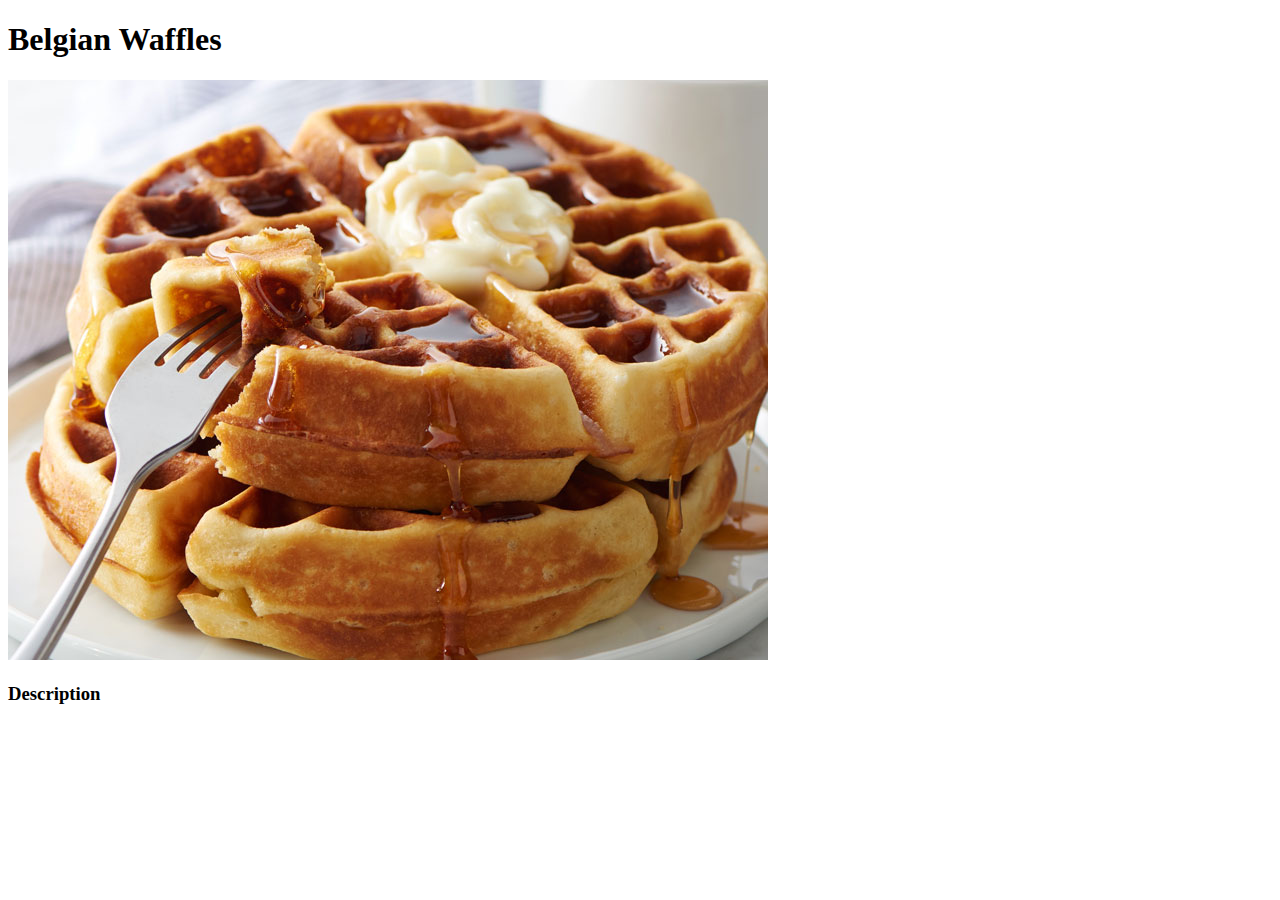
==== recipes/belgian-waffles.html @ f82744e6 "Add belgian-waffle.html" ====
<!DOCTYPE html>
<html lang="en">

<head>
    <meta charset="UTF-8">
    <title>Belgian Waffles</title>
</head>

<body>
    <h1>Belgian Waffles</h1>
    <img src="/images/b-waffles.jpg" alt="Belgian Waffles">
    <h3>Description</h3>
    <p></p>
</body>

</html>
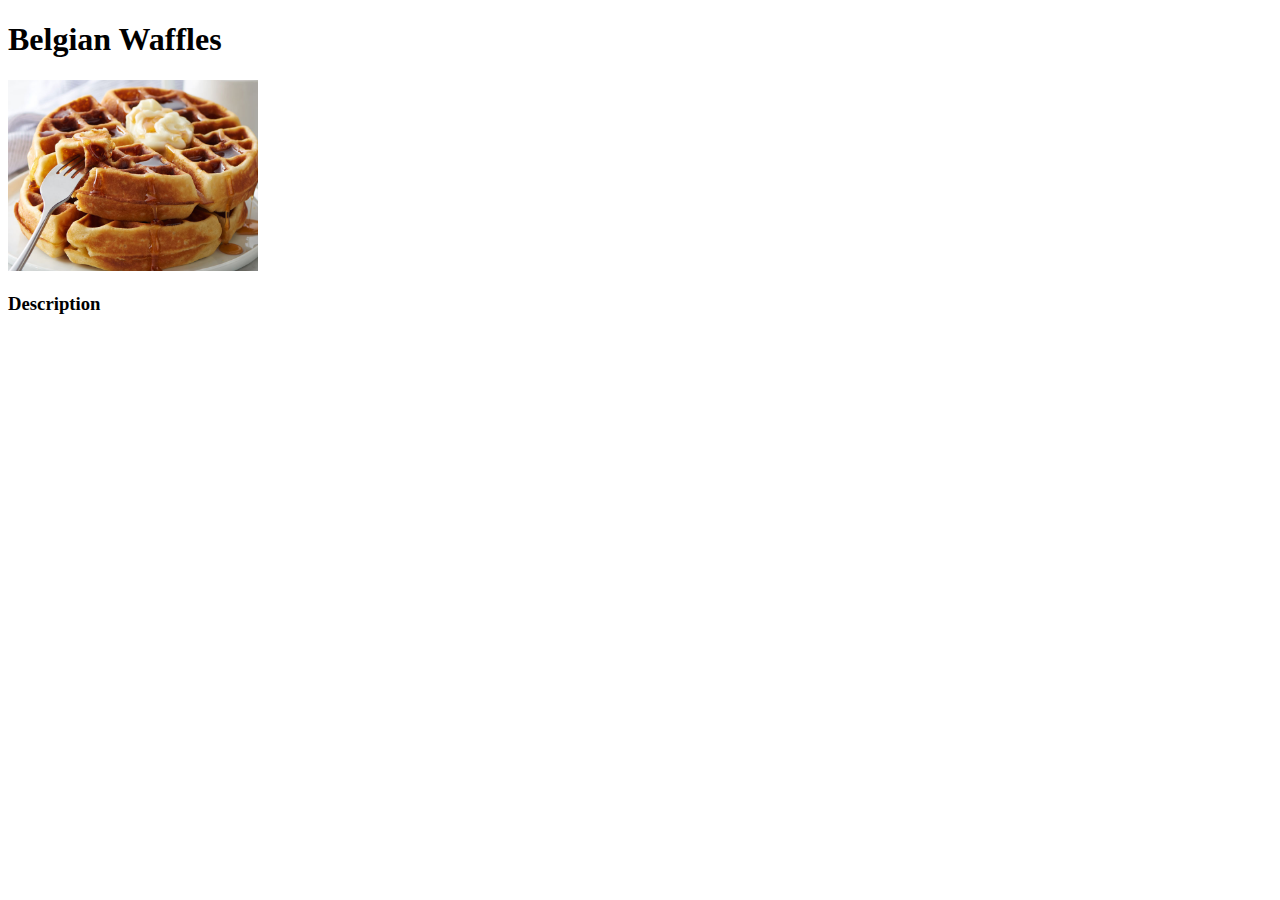
==== commit b6bc0417: "Fix Image" ====
--- a/recipes/belgian-waffles.html
+++ b/recipes/belgian-waffles.html
@@ -8,7 +8,7 @@
 
 <body>
     <h1>Belgian Waffles</h1>
-    <img src="/images/b-waffles.jpg" alt="Belgian Waffles">
+    <img src="../images/b-waffles.jpg" alt="Belgian Waffles" width="250px">
     <h3>Description</h3>
     <p></p>
 </body>
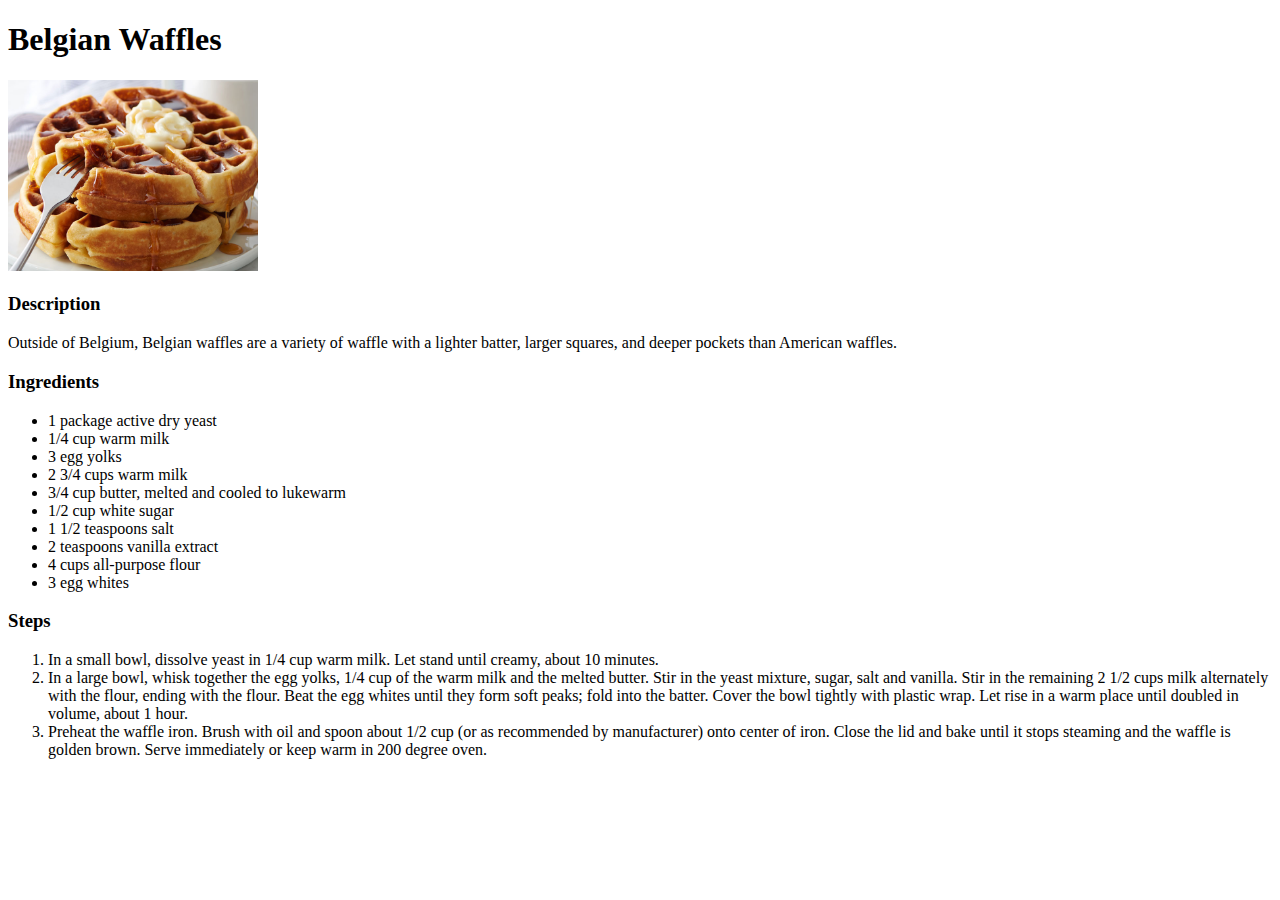
==== commit 7d9c9866: "Add image and Update file contents" ====
--- a/recipes/belgian-waffles.html
+++ b/recipes/belgian-waffles.html
@@ -7,10 +7,39 @@
 </head>
 
 <body>
+
     <h1>Belgian Waffles</h1>
     <img src="../images/b-waffles.jpg" alt="Belgian Waffles" width="250px">
     <h3>Description</h3>
-    <p></p>
+    <p>Outside of Belgium, Belgian waffles are a variety of waffle with a lighter batter, larger squares, and deeper pockets
+    than American waffles.</p>
+
+    <h3>Ingredients</h3>
+    <ul>
+        <li>1 package active dry yeast</li>
+        <li>1/4 cup warm milk</li>
+        <li>3 egg yolks</li>
+        <li>2 3/4 cups warm milk</li>
+        <li>3/4 cup butter, melted and cooled to lukewarm</li>
+        <li>1/2 cup white sugar</li>
+        <li>1 1/2 teaspoons salt</li>
+        <li>2 teaspoons vanilla extract</li>
+        <li>4 cups all-purpose flour</li>
+        <li>3 egg whites</li>
+    </ul>
+
+    <h3>Steps</h3>
+    <ol>
+        <li>In a small bowl, dissolve yeast in 1/4 cup warm milk. Let stand until creamy, about 10 minutes.</li>
+        <li>In a large bowl, whisk together the egg yolks, 1/4 cup of the warm milk and the melted butter. Stir in the yeast
+         mixture, sugar, salt and vanilla. Stir in the remaining 2 1/2 cups milk alternately with the flour, ending with the
+         flour. Beat the egg whites until they form soft peaks; fold into the batter. Cover the bowl tightly with plastic wrap.
+         Let rise in a warm place until doubled in volume, about 1 hour.</li>
+        <li>Preheat the waffle iron. Brush with oil and spoon about 1/2 cup (or as recommended by manufacturer) onto center of iron.
+         Close the lid and bake until it stops steaming and the waffle is golden brown. Serve immediately or keep warm in 200
+         degree oven.</li>
+    </ol>
+    
 </body>
 
 </html>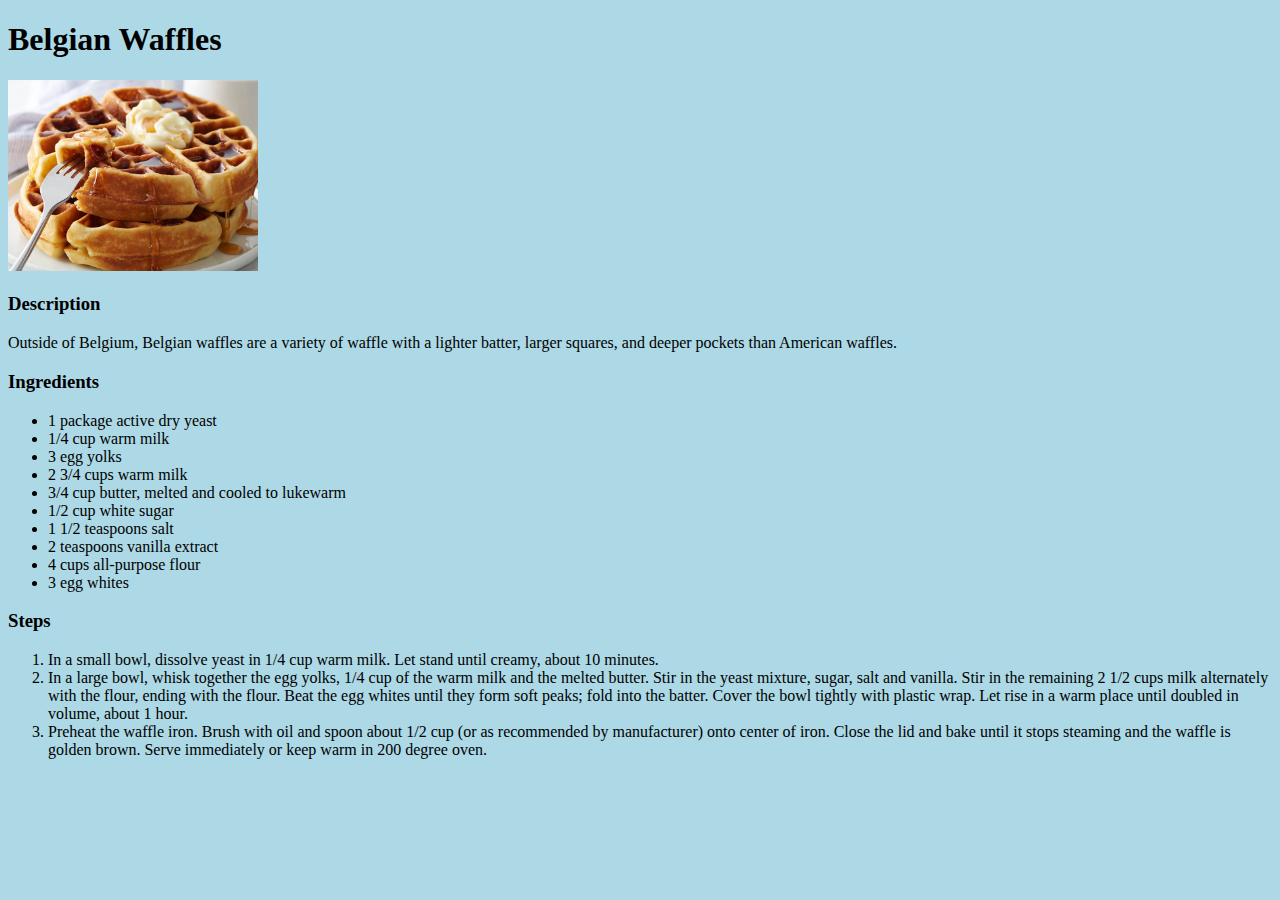
==== commit f3ce5296: "Link style sheet" ====
--- a/recipes/belgian-waffles.html
+++ b/recipes/belgian-waffles.html
@@ -4,6 +4,7 @@
 <head>
     <meta charset="UTF-8">
     <title>Belgian Waffles</title>
+    <link rel="stylesheet" href="../style.css">
 </head>
 
 <body>
--- a/style.css
+++ b/style.css
@@ -0,0 +1,4 @@
+body{ background-color: #add8e6;
+
+}
+
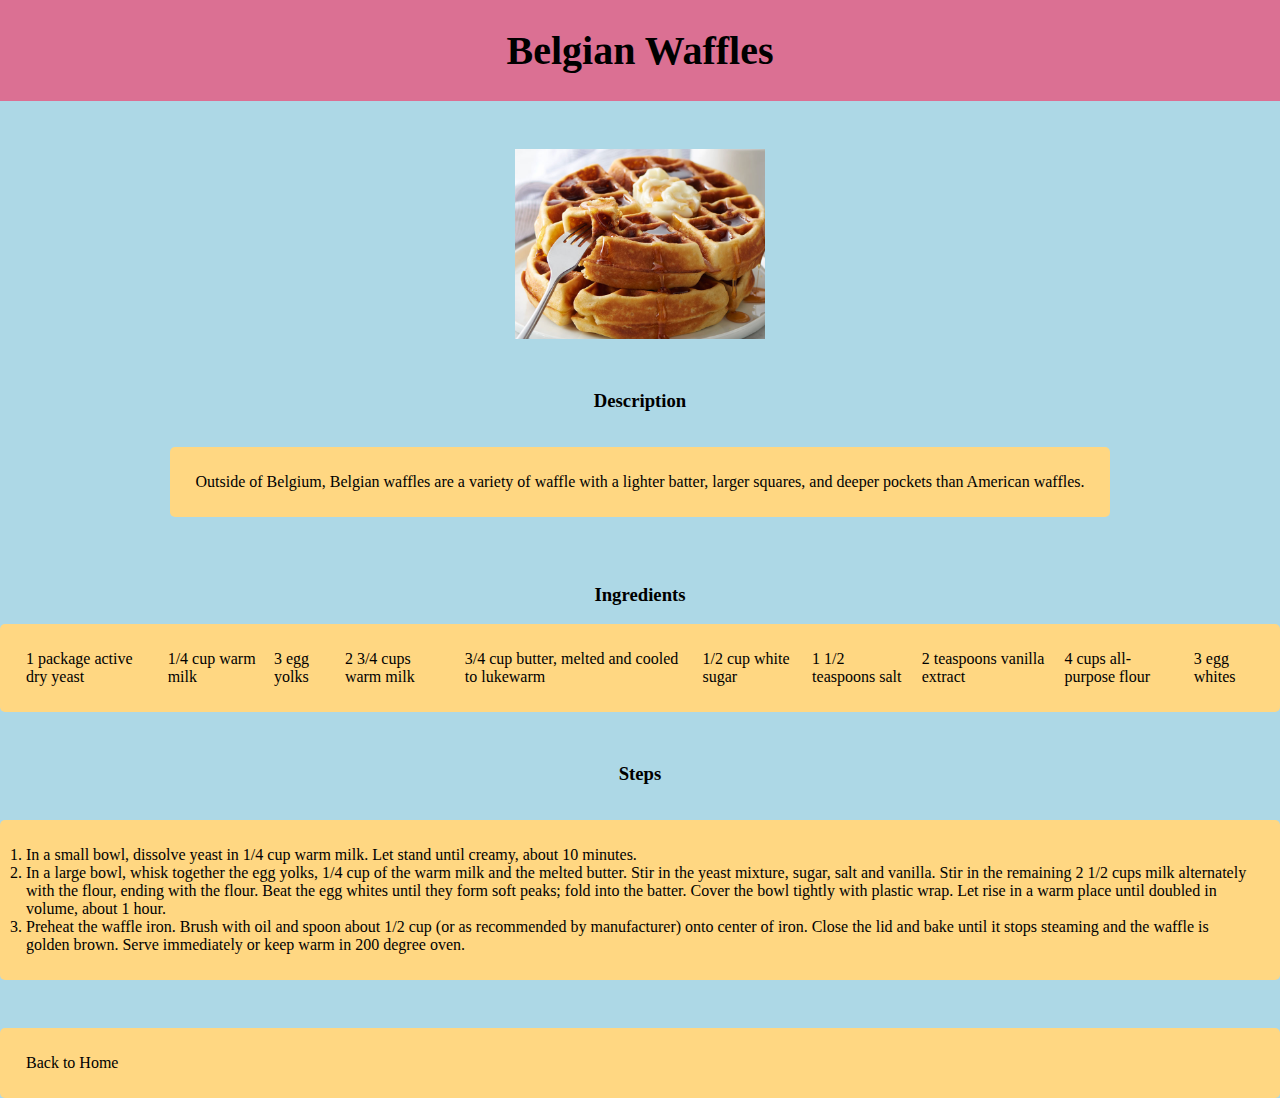
==== commit b4267c61: "Fix href link to home page." ====
--- a/recipes/belgian-waffles.html
+++ b/recipes/belgian-waffles.html
@@ -8,13 +8,18 @@
 </head>
 
 <body>
-
+    <div class="header">
     <h1>Belgian Waffles</h1>
+    </div>
+    <div class="image">
     <img src="../images/b-waffles.jpg" alt="Belgian Waffles" width="250px">
+    </div>
+    <div class="description">
     <h3>Description</h3>
     <p>Outside of Belgium, Belgian waffles are a variety of waffle with a lighter batter, larger squares, and deeper pockets
     than American waffles.</p>
-
+    </div>
+    <div class="ingredients">
     <h3>Ingredients</h3>
     <ul>
         <li>1 package active dry yeast</li>
@@ -28,7 +33,8 @@
         <li>4 cups all-purpose flour</li>
         <li>3 egg whites</li>
     </ul>
-
+    </div>
+    <div class="steps">
     <h3>Steps</h3>
     <ol>
         <li>In a small bowl, dissolve yeast in 1/4 cup warm milk. Let stand until creamy, about 10 minutes.</li>
@@ -40,6 +46,12 @@
          Close the lid and bake until it stops steaming and the waffle is golden brown. Serve immediately or keep warm in 200
          degree oven.</li>
     </ol>
+    </div>
+    <div id="footer">
+        <ul>
+            <a href="../index.html">Back to Home</a></li>
+        </ul>
+    </div>
     
 </body>
 
--- a/style.css
+++ b/style.css
@@ -1,4 +1,87 @@
 body{ background-color: #add8e6;
+    display:flex;
+    flex-direction: column;
+    justify-content: space-between;
+    gap: 2em;
+    margin: 0;
+    
 
 }
 
+ul{
+    display: flex;
+        list-style: none;
+        margin: 0;
+        padding: 0;
+        gap: 16px
+}
+
+a{
+    text-decoration: none;
+    color: black;
+    
+}
+
+p, ul, ol {
+    border: 2px solid transparent;
+    padding: 1.5em;
+    border-radius: 5px;
+    background-color: #FFD782;
+    
+}
+
+h1{
+    font-size: 40px;
+    font-family: "Snell Roundhand",
+        "cursive";
+}
+
+
+
+.header{
+    display: flex;
+    justify-content: center;
+    background-color:  palevioletred;
+}
+
+.main-links {
+    display: flex;
+    justify-content: center;
+    align-items: stretch;
+}
+
+.image{
+    display: flex;
+    justify-content: center;
+    margin-top: 1em;
+}
+
+.description{
+display: flex;
+  flex-direction: column;
+  align-items: center;
+}
+
+.ingredients{
+display: flex;
+    flex-direction: column;
+    align-items: center;
+    font-family: "Noto Sans Mono";
+}
+
+
+.steps{
+display: flex;
+    flex-direction: column;
+    align-items: center;
+}
+
+.ordered{
+    display: flex;
+    flex-direction: row;
+}
+
+#footer{
+    background-color: #add8e6;
+
+}